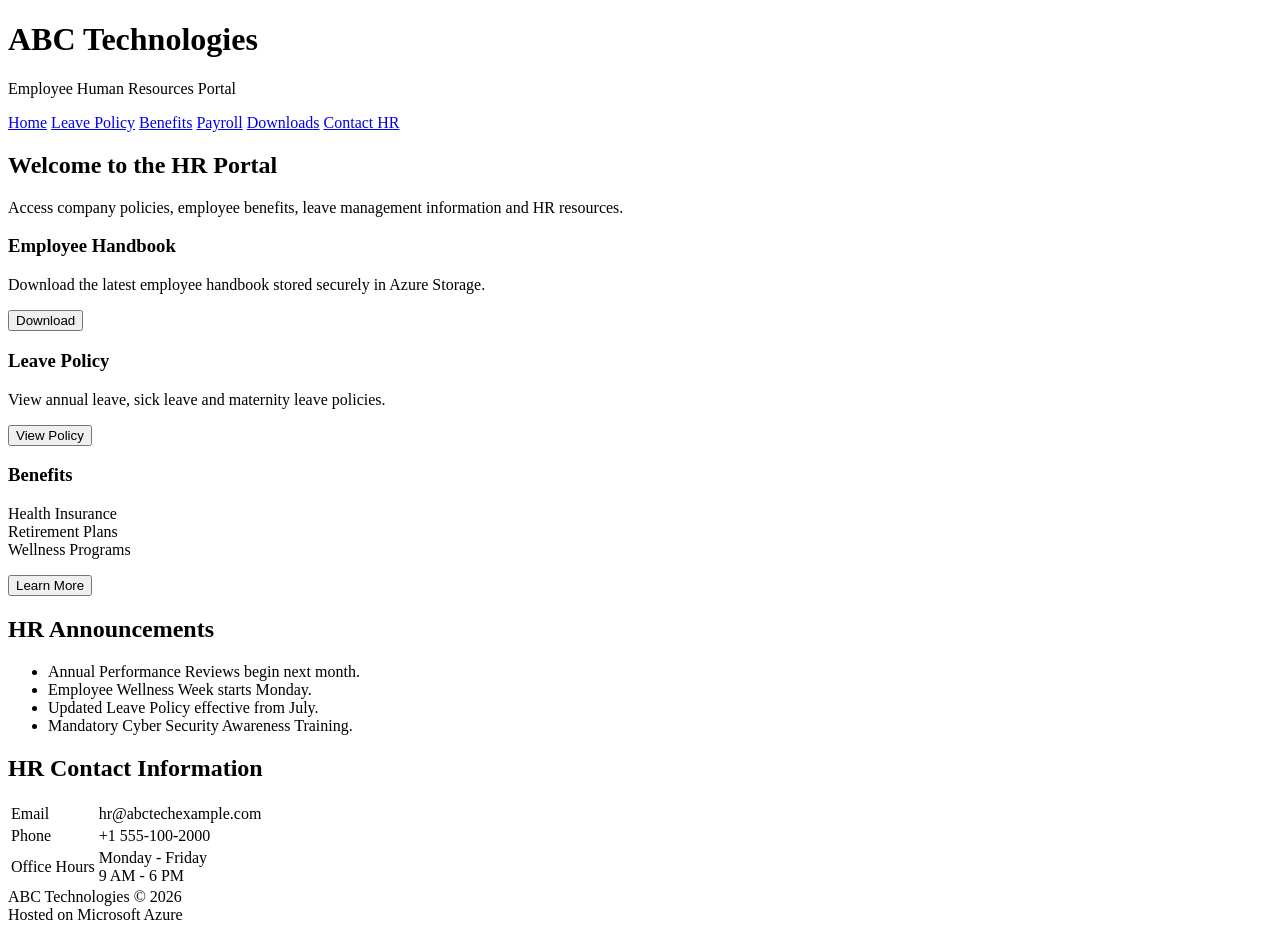
==== Project 01 – Secure HR Portal/website/index.html @ d4d2ecd5 "Create index.html" ====
<!DOCTYPE html>
<html lang="en">
<head>
<meta charset="UTF-8">
<meta name="viewport" content="width=device-width, initial-scale=1.0">

<title>ABC Technologies - HR Portal</title>

<link rel="stylesheet" href="styles.css">

</head>

<body>

<header>

<div class="container">

<h1>ABC Technologies</h1>

<p>Employee Human Resources Portal</p>

</div>

</header>

<nav>

<a href="#">Home</a>
<a href="#">Leave Policy</a>
<a href="#">Benefits</a>
<a href="#">Payroll</a>
<a href="#">Downloads</a>
<a href="#">Contact HR</a>

</nav>

<div class="hero">

<h2>Welcome to the HR Portal</h2>

<p>
Access company policies, employee benefits,
leave management information and HR resources.
</p>

</div>

<div class="container">

<section class="cards">

<div class="card">

<h3>Employee Handbook</h3>

<p>
Download the latest employee handbook stored
securely in Azure Storage.
</p>

<button>Download</button>

</div>

<div class="card">

<h3>Leave Policy</h3>

<p>
View annual leave, sick leave and maternity leave
policies.
</p>

<button>View Policy</button>

</div>

<div class="card">

<h3>Benefits</h3>

<p>
Health Insurance<br>
Retirement Plans<br>
Wellness Programs
</p>

<button>Learn More</button>

</div>

</section>

<section class="announcement">

<h2>HR Announcements</h2>

<ul>

<li>Annual Performance Reviews begin next month.</li>

<li>Employee Wellness Week starts Monday.</li>

<li>Updated Leave Policy effective from July.</li>

<li>Mandatory Cyber Security Awareness Training.</li>

</ul>

</section>

<section class="contact">

<h2>HR Contact Information</h2>

<table>

<tr>

<td>Email</td>

<td>hr@abctechexample.com</td>

</tr>

<tr>

<td>Phone</td>

<td>+1 555-100-2000</td>

</tr>

<tr>

<td>Office Hours</td>

<td>Monday - Friday<br>9 AM - 6 PM</td>

</tr>

</table>

</section>

</div>

<footer>

ABC Technologies © 2026

<br>

Hosted on Microsoft Azure

</footer>

</body>

</html>
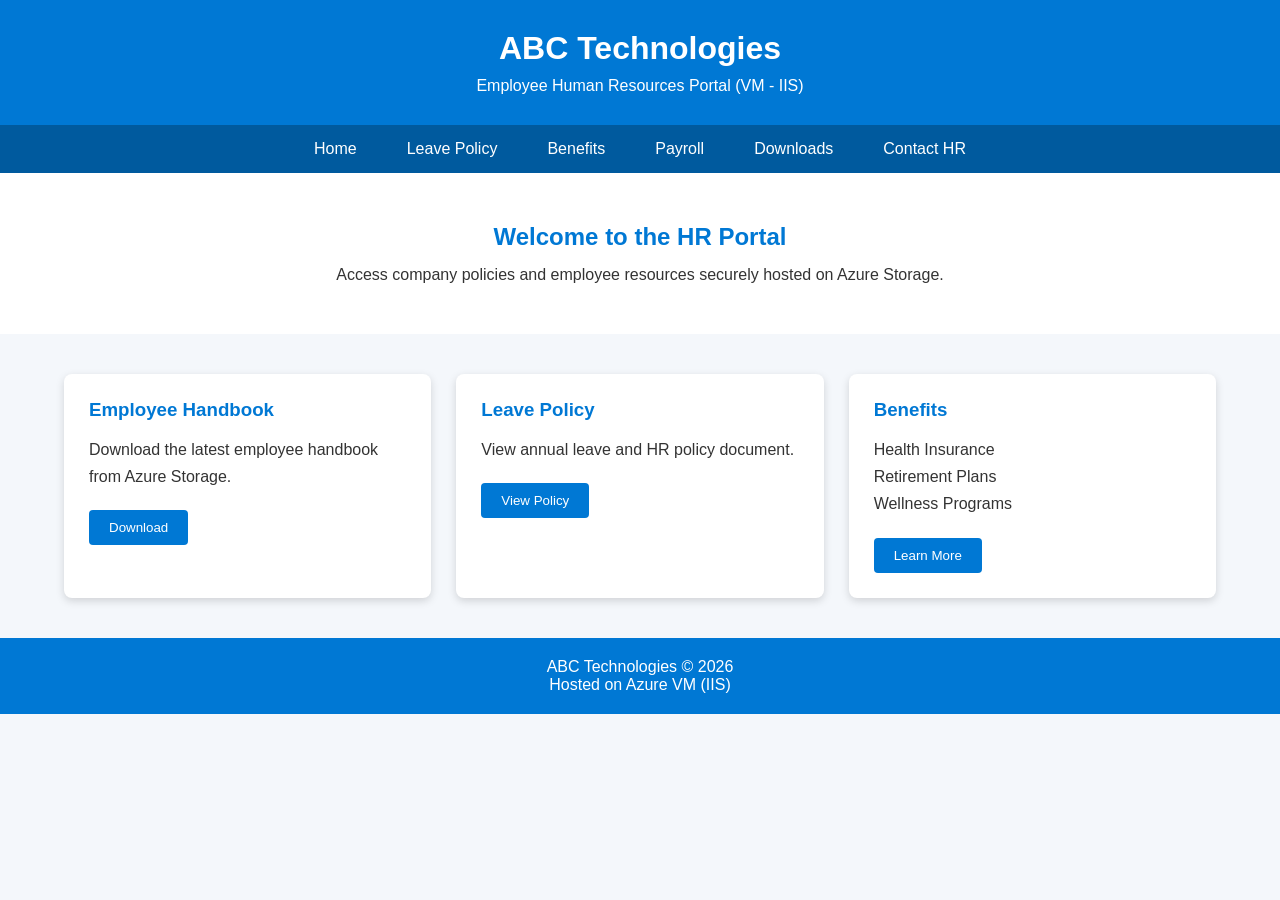
==== commit afaab5f6: "Update index.html" ====
--- a/Project 01 – Secure HR Portal/website/index.html
+++ b/Project 01 – Secure HR Portal/website/index.html
@@ -8,42 +8,41 @@
 
 <link rel="stylesheet" href="styles.css">
 
+<script>
+// ===============================
+// UPDATE THESE VALUES LATER
+// ===============================
+const STORAGE_ACCOUNT = "<your-storage-account>";
+const CONTAINER = "hr-documents";
+
+// SAS TOKEN (you will replace later)
+// IMPORTANT: do NOT include '?' at start if already present
+const SAS_TOKEN = "<your-sas-token>";
+</script>
+
 </head>
 
 <body>
 
 <header>
-
 <div class="container">
-
 <h1>ABC Technologies</h1>
-
-<p>Employee Human Resources Portal</p>
-
+<p>Employee Human Resources Portal (VM - IIS)</p>
 </div>
-
 </header>
 
 <nav>
-
 <a href="#">Home</a>
 <a href="#">Leave Policy</a>
 <a href="#">Benefits</a>
 <a href="#">Payroll</a>
 <a href="#">Downloads</a>
 <a href="#">Contact HR</a>
-
 </nav>
 
 <div class="hero">
-
 <h2>Welcome to the HR Portal</h2>
-
-<p>
-Access company policies, employee benefits,
-leave management information and HR resources.
-</p>
-
+<p>Access company policies and employee resources securely hosted on Azure Storage.</p>
 </div>
 
 <div class="container">
@@ -51,111 +50,52 @@
 <section class="cards">
 
 <div class="card">
+<h3>Employee Handbook</h3>
+<p>Download the latest employee handbook from Azure Storage.</p>
 
-<h3>Employee Handbook</h3>
-
-<p>
-Download the latest employee handbook stored
-securely in Azure Storage.
-</p>
-
-<button>Download</button>
-
+<button onclick="downloadFile('Employee-Handbook.txt')">
+Download
+</button>
 </div>
 
 <div class="card">
+<h3>Leave Policy</h3>
+<p>View annual leave and HR policy document.</p>
 
-<h3>Leave Policy</h3>
-
-<p>
-View annual leave, sick leave and maternity leave
-policies.
-</p>
-
-<button>View Policy</button>
-
+<button onclick="downloadFile('Leave-Policy.txt')">
+View Policy
+</button>
 </div>
 
 <div class="card">
-
 <h3>Benefits</h3>
-
-<p>
-Health Insurance<br>
-Retirement Plans<br>
-Wellness Programs
-</p>
-
-<button>Learn More</button>
-
+<p>Health Insurance<br>Retirement Plans<br>Wellness Programs</p>
+<button disabled>Learn More</button>
 </div>
-
-</section>
-
-<section class="announcement">
-
-<h2>HR Announcements</h2>
-
-<ul>
-
-<li>Annual Performance Reviews begin next month.</li>
-
-<li>Employee Wellness Week starts Monday.</li>
-
-<li>Updated Leave Policy effective from July.</li>
-
-<li>Mandatory Cyber Security Awareness Training.</li>
-
-</ul>
-
-</section>
-
-<section class="contact">
-
-<h2>HR Contact Information</h2>
-
-<table>
-
-<tr>
-
-<td>Email</td>
-
-<td>hr@abctechexample.com</td>
-
-</tr>
-
-<tr>
-
-<td>Phone</td>
-
-<td>+1 555-100-2000</td>
-
-</tr>
-
-<tr>
-
-<td>Office Hours</td>
-
-<td>Monday - Friday<br>9 AM - 6 PM</td>
-
-</tr>
-
-</table>
 
 </section>
 
 </div>
 
+<script>
+function downloadFile(fileName) {
+
+    const url =
+    `https://${STORAGE_ACCOUNT}.blob.core.windows.net/${CONTAINER}/${fileName}?${SAS_TOKEN}`;
+
+    const link = document.createElement("a");
+    link.href = url;
+    link.download = fileName;
+    document.body.appendChild(link);
+    link.click();
+    document.body.removeChild(link);
+}
+</script>
+
 <footer>
-
-ABC Technologies © 2026
-
-<br>
-
-Hosted on Microsoft Azure
-
+ABC Technologies © 2026 <br>
+Hosted on Azure VM (IIS)
 </footer>
 
 </body>
-
 </html>
--- a/Project 01 – Secure HR Portal/website/styles.css
+++ b/Project 01 – Secure HR Portal/website/styles.css
@@ -0,0 +1,236 @@
+*{
+margin:0;
+padding:0;
+box-sizing:border-box;
+font-family:Segoe UI,Arial,sans-serif;
+}
+
+body{
+
+background:#f4f7fb;
+
+color:#333;
+
+}
+
+header{
+
+background:#0078D4;
+
+color:white;
+
+padding:30px;
+
+text-align:center;
+
+}
+
+header p{
+
+margin-top:10px;
+
+}
+
+nav{
+
+display:flex;
+
+justify-content:center;
+
+background:#005A9E;
+
+}
+
+nav a{
+
+color:white;
+
+text-decoration:none;
+
+padding:15px 25px;
+
+}
+
+nav a:hover{
+
+background:#004578;
+
+}
+
+.hero{
+
+background:white;
+
+padding:50px;
+
+text-align:center;
+
+}
+
+.hero h2{
+
+color:#0078D4;
+
+margin-bottom:15px;
+
+}
+
+.container{
+
+width:90%;
+
+max-width:1200px;
+
+margin:auto;
+
+}
+
+.cards{
+
+display:flex;
+
+gap:25px;
+
+margin:40px 0;
+
+}
+
+.card{
+
+background:white;
+
+padding:25px;
+
+flex:1;
+
+border-radius:8px;
+
+box-shadow:0 3px 8px rgba(0,0,0,.15);
+
+}
+
+.card h3{
+
+color:#0078D4;
+
+margin-bottom:15px;
+
+}
+
+.card p{
+
+line-height:1.7;
+
+}
+
+button{
+
+margin-top:20px;
+
+background:#0078D4;
+
+color:white;
+
+border:none;
+
+padding:10px 20px;
+
+border-radius:4px;
+
+cursor:pointer;
+
+}
+
+button:hover{
+
+background:#005A9E;
+
+}
+
+.announcement{
+
+background:white;
+
+padding:30px;
+
+margin-bottom:30px;
+
+border-radius:8px;
+
+box-shadow:0 3px 8px rgba(0,0,0,.15);
+
+}
+
+.announcement ul{
+
+margin-left:25px;
+
+line-height:2;
+
+}
+
+.contact{
+
+background:white;
+
+padding:30px;
+
+border-radius:8px;
+
+box-shadow:0 3px 8px rgba(0,0,0,.15);
+
+margin-bottom:40px;
+
+}
+
+table{
+
+width:100%;
+
+border-collapse:collapse;
+
+}
+
+td{
+
+padding:15px;
+
+border-bottom:1px solid #ddd;
+
+}
+
+footer{
+
+text-align:center;
+
+background:#0078D4;
+
+color:white;
+
+padding:20px;
+
+margin-top:40px;
+
+}
+
+@media(max-width:900px){
+
+.cards{
+
+flex-direction:column;
+
+}
+
+nav{
+
+flex-direction:column;
+
+}
+
+nav a{
+
+text-align:center;
+
+}
+
+}
